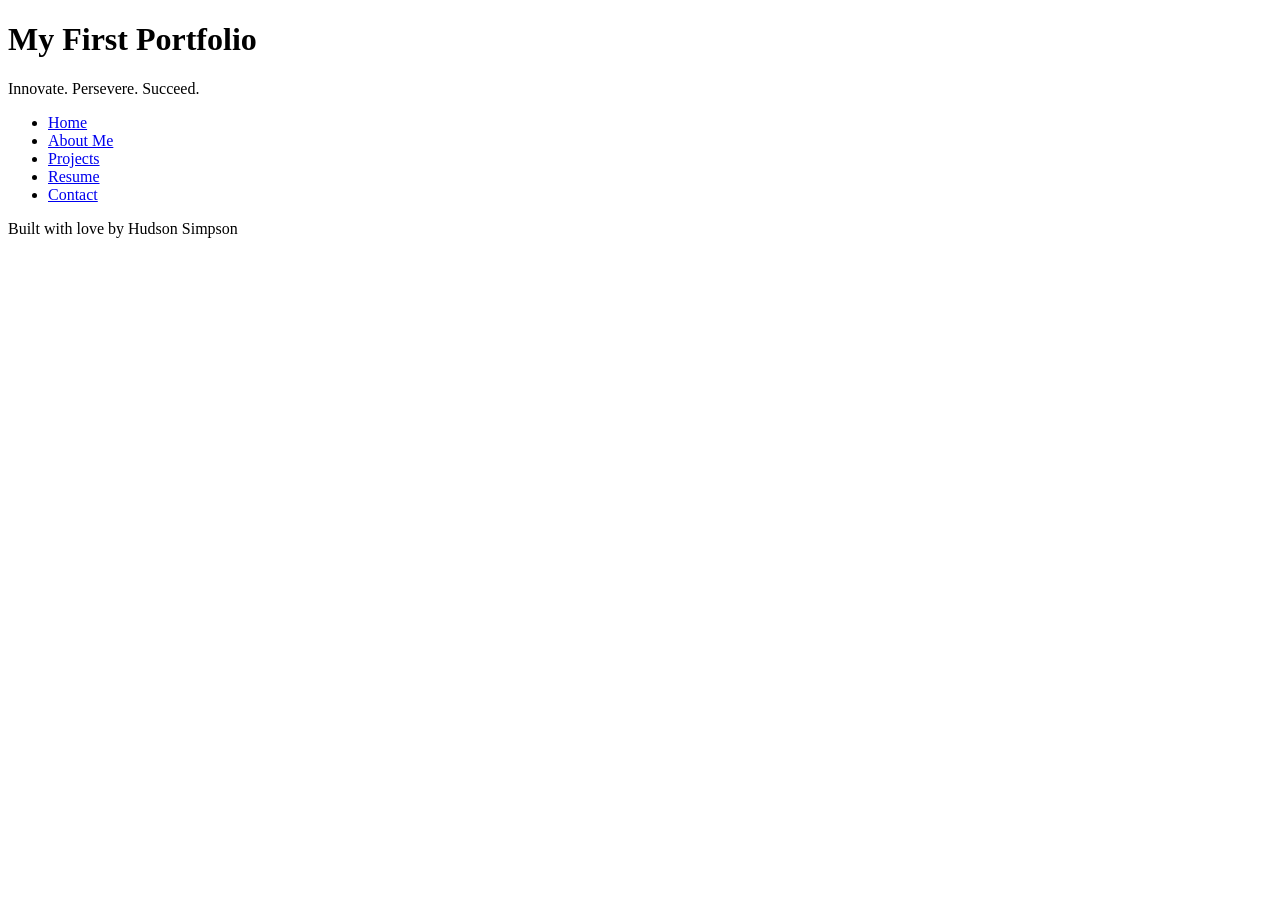
==== index.html @ 87f5e42d "html basics all the content necessary for the code-along #6" ====
<!DOCTYPE html>
<html lang="en">
<head>
    <meta charset="UTF-8">
    <meta name="viewport" content="width=device-width, initial-scale=1.0">
    <title>My First Portfolio</title>
</head>
<body>
    <header>
        <h1>My First Portfolio</h1>
        <p> Innovate. Persevere. Succeed.</p>    
    </header>
    <nav>
        <ul>
            <li><a href="index.html">Home</a></li>
            <li><a href="about.html">About Me</a></li>
            <li><a href="projects.html">Projects</a></li>
            <li><a href="resume.html">Resume</a></li>
            <li><a href="contact.html">Contact</a></li>
        </ul>    
    </nav>
    <main>
        
    </main> 
    <footer>
    <p>Built with love by Hudson Simpson</p>    
    </footer>
</body>
</html>
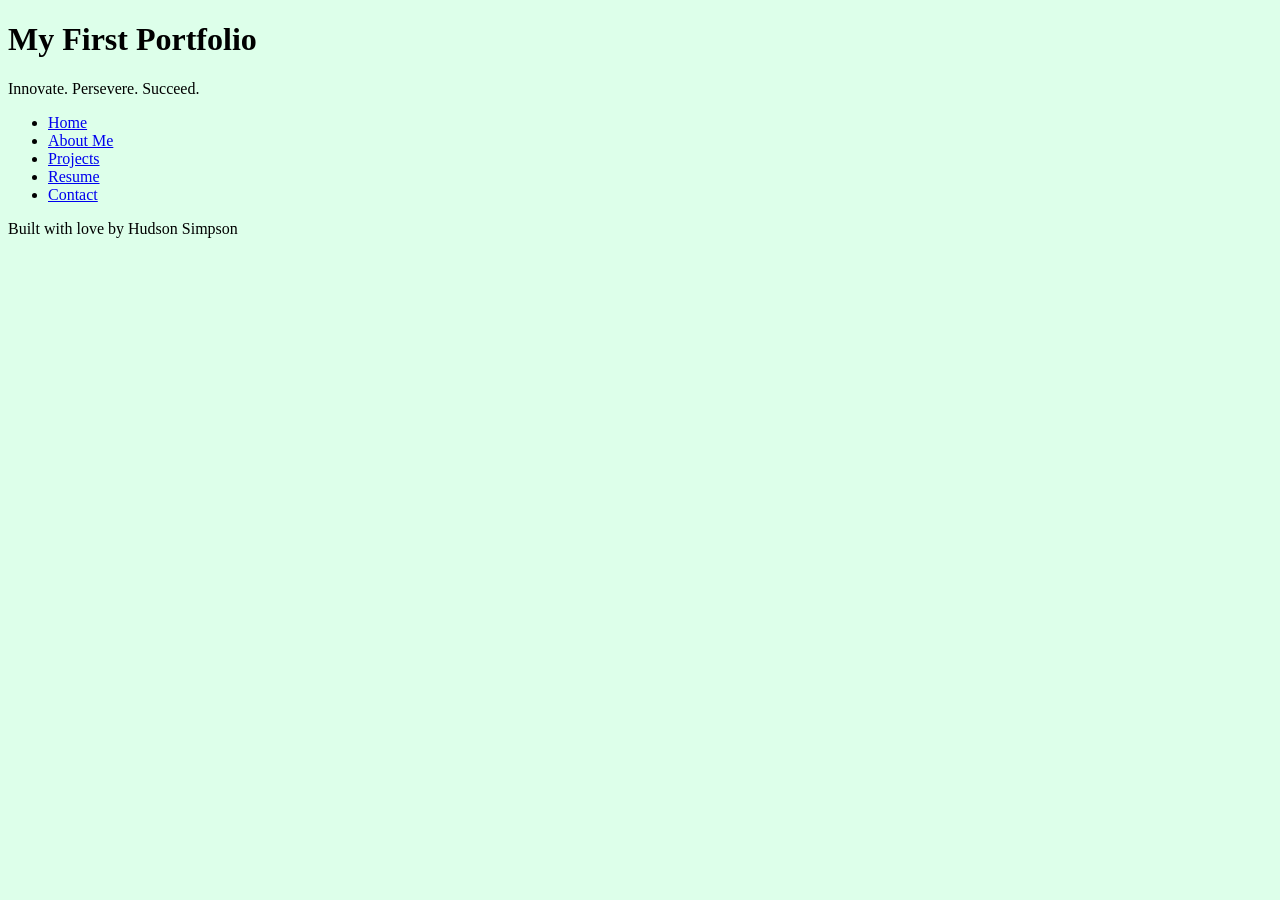
==== commit 5afec4e4: "structure for build-6 added css style sheet link and color palette" ====
--- a/index.html
+++ b/index.html
@@ -3,6 +3,7 @@
 <head>
     <meta charset="UTF-8">
     <meta name="viewport" content="width=device-width, initial-scale=1.0">
+    <link rel="stylesheet" href="styles.css">
     <title>My First Portfolio</title>
 </head>
 <body>
--- a/styles.css
+++ b/styles.css
@@ -0,0 +1,13 @@
+/* CSS by Hudson Simpson */
+/* Color Palette 
+#DDFFEA white for background
+#803D3D dark red for text background
+#FFDEDE light pink for text or background
+#F8C2FF bolder light pink for text or background
+#448040 green for text 
+*/
+
+/* GLOBAL (base) MOBILE FIRST */
+body{
+background-color: #DDFFEA;
+}
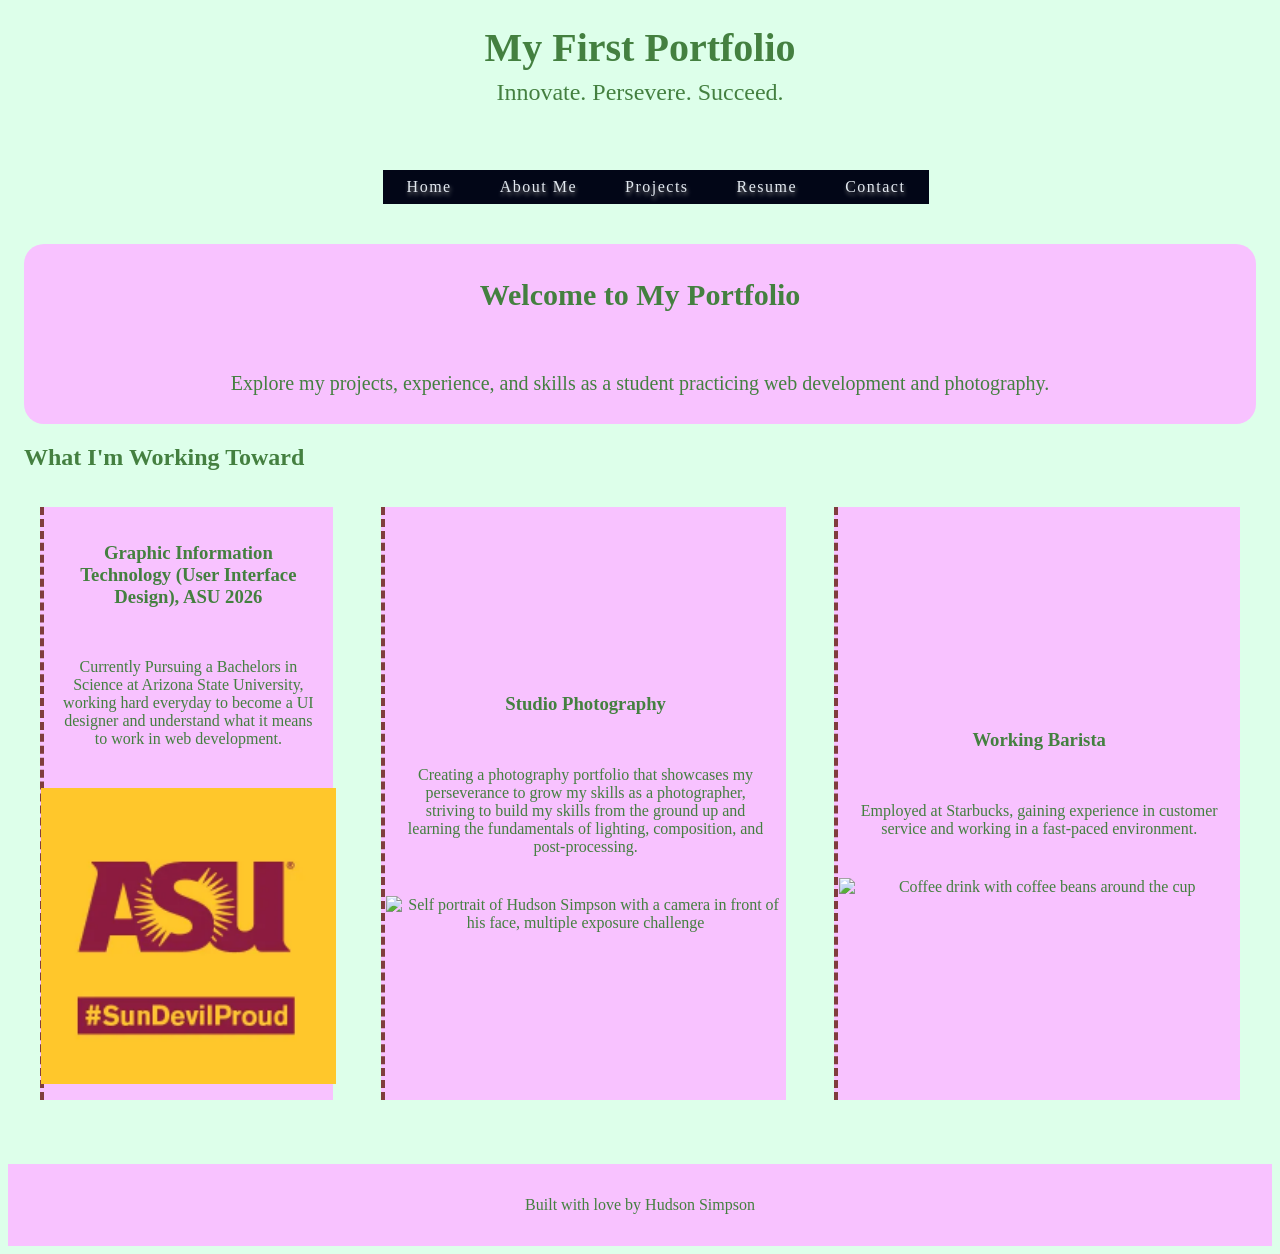
==== commit e28f64b7: "pushing through the web pages i worked on before 12pm, had to upload images separately because of fi" ====
--- a/index.html
+++ b/index.html
@@ -21,7 +21,28 @@
         </ul>    
     </nav>
     <main>
-        
+        <section id="welcome">
+        <h2>Welcome to My Portfolio</h2>
+        <p>Explore my projects, experience, and skills as a student practicing web development and photography. 
+        </section>
+        <h2>What I'm Working Toward</h2>
+         <div class="card-row">
+            <section id="asu">
+                <h3>Graphic Information Technology (User Interface Design), ASU 2026</h3>
+                <p>Currently Pursuing a Bachelors in Science at Arizona State University, working hard everyday to become a UI designer and understand what it means to work in web development.</p>
+            <img src="PhotographyWork/asu.png" width="300" alt="logo of ASU">
+            </section>
+            <section id="photography">
+                <h3>Studio Photography</h3>
+                <p>Creating a photography portfolio that showcases my perseverance to grow my skills as a photographer, striving to build my skills from the ground up and learning the fundamentals of lighting, composition, and post-processing.</p>
+                <img src="PhotographyWork/jillPRINT(14of8).png" width="400" alt="Self portrait of Hudson Simpson with a camera in front of his face, multiple exposure challenge">
+            </section>            
+            <section id="collaborations">
+                <h3>Working Barista</h3>
+                <p>Employed at Starbucks, gaining experience in customer service and working in a fast-paced environment.</p>
+                <img src="PhotographyWork/_DSC1607copy.png" width="400" alt="Coffee drink with coffee beans around the cup">
+            </section>
+        </div>
     </main> 
     <footer>
     <p>Built with love by Hudson Simpson</p>    
--- a/styles.css
+++ b/styles.css
@@ -9,5 +9,141 @@
 
 /* GLOBAL (base) MOBILE FIRST */
 body{
+font-family: 'Times New Roman', Times, serif;
 background-color: #DDFFEA;
+color: #448040;
+min-width:500px;
+display: grid;
+grid-template-columns: 1fr;
+}
+
+header {
+    font-size: x-large;
+    text-align: center;
+    padding: 1rem;
+    margin: auto;
+}
+header, nav {
+  grid-column: 1/4;
+}
+header h1 {
+    margin: 0;
+    font-size: 40px;
+}
+
+header p {
+    margin-top: 0.5rem;
+    color: #448040;
+}
+
+header, nav, footer {
+    grid-column: 1/-1;
+}
+
+nav {
+    display: flex;
+    justify-content: space-around;
+}
+
+nav ul {
+    list-style: none;
+    margin: 0;
+    padding: 0;
+}
+
+nav a {
+    color: #e2e8f0;
+     text-decoration: none;
+     list-style: none;
+      display: flex;
+     flex-wrap: wrap;
+     flex: 1 2 400px;
+      justify-content: center;
+     margin: 0.5rem;
+     padding: 0.5rem;
+     text-shadow: 1px  2.5px  4px gray;
+     letter-spacing: 1.5px;
+     width: 100%;
+     gap: 8rem;
+}
+
+nav a:hover {
+    background-color: #F8C2FF;
+}
+
+main {
+    padding: 1rem;
+}
+
+#welcome {
+    display: flex;
+    flex-direction: column;
+    align-items: center;
+    justify-content: center;
+    text-align: center;
+    gap: 1rem;
+    min-height: 20vh;
+    font-size: 20px;
+    background-color: #F8C2FF;
+    border-radius: 20px;
+}
+
+img {
+    display: block;
+    margin-top: 0.5rem;
+    max-width: 115%;
+}
+
+#asu, #photography, #collaborations{
+     display: flex;
+    flex-direction: column;
+    align-items: center;
+    justify-content: center;
+    text-align: center;
+    gap: 1rem;
+    min-height: 60vh;
+    background-color: #F8C2FF ;
+    padding: 1rem;
+    margin: 1rem;;
+    border-left: 4px dashed #803D3D  ;
+}
+
+a {
+    display:block;
+    background-color:#020617;
+    color:#e2e8f0;
+    padding:1rem 2rem;
+    text-decoration:none;
+    text-align:center;
+}
+a:hover {
+    color:#448040;
+    background-color:#e2e8f0;
+}
+
+footer {
+    background-color: #F8C2FF ;
+    text-align: center;
+    padding: 1rem;
+    margin-top: 1rem;
+}
+
+@media screen and (min-width: 800px) {
+ body {
+    justify-content: center;
+    gap: 1rem;
+ }
+
+nav ul {
+ display: flex;
+ gap: 1rem;
+ justify-content: center;
+}
+.card-row {
+    display: flex;
+    gap: 1rem;
+}
+.card-row section {
+    width: 30%;
+}
 }
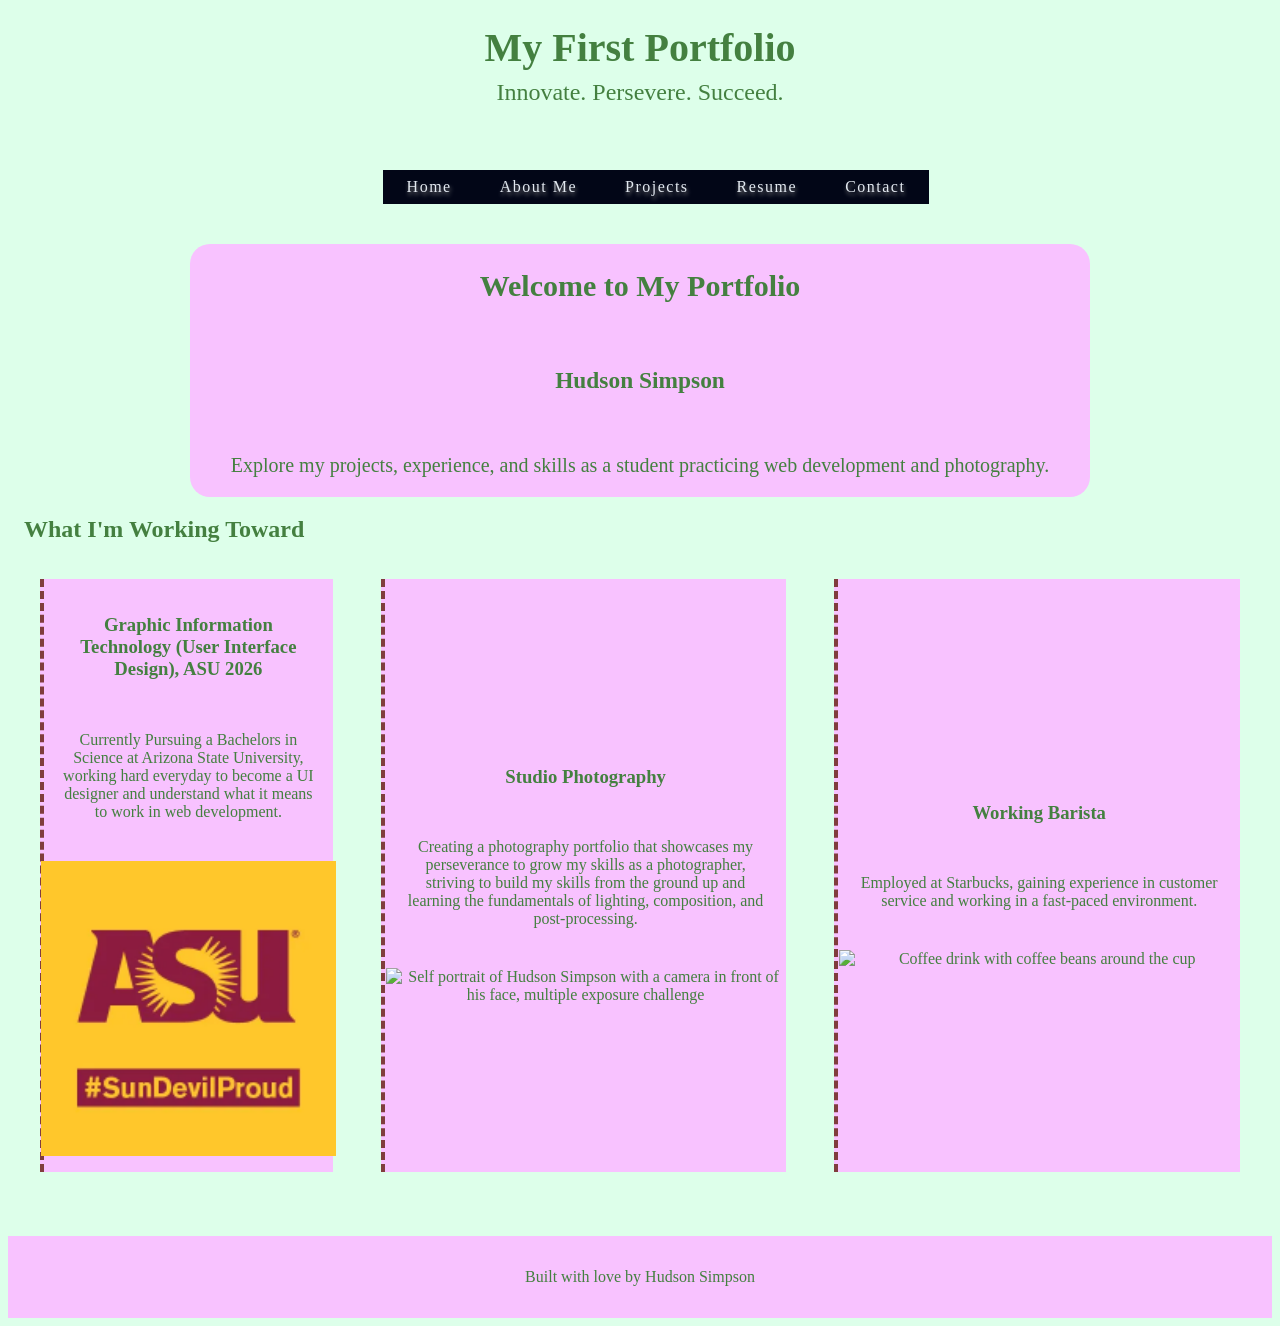
==== commit 88af8356: "reupload of everything" ====
--- a/index.html
+++ b/index.html
@@ -23,6 +23,7 @@
     <main>
         <section id="welcome">
         <h2>Welcome to My Portfolio</h2>
+        <h3>Hudson Simpson</h3>
         <p>Explore my projects, experience, and skills as a student practicing web development and photography. 
         </section>
         <h2>What I'm Working Toward</h2>
--- a/styles.css
+++ b/styles.css
@@ -14,7 +14,7 @@
 color: #448040;
 min-width:500px;
 display: grid;
-grid-template-columns: 1fr;
+grid-template-columns: 1fr 300px;
 }
 
 header {
@@ -72,6 +72,7 @@
 }
 
 main {
+    grid-column: 1/-1;
     padding: 1rem;
 }
 
@@ -83,6 +84,8 @@
     text-align: center;
     gap: 1rem;
     min-height: 20vh;
+    max-width: 900px;
+    margin: 0 auto;
     font-size: 20px;
     background-color: #F8C2FF;
     border-radius: 20px;
